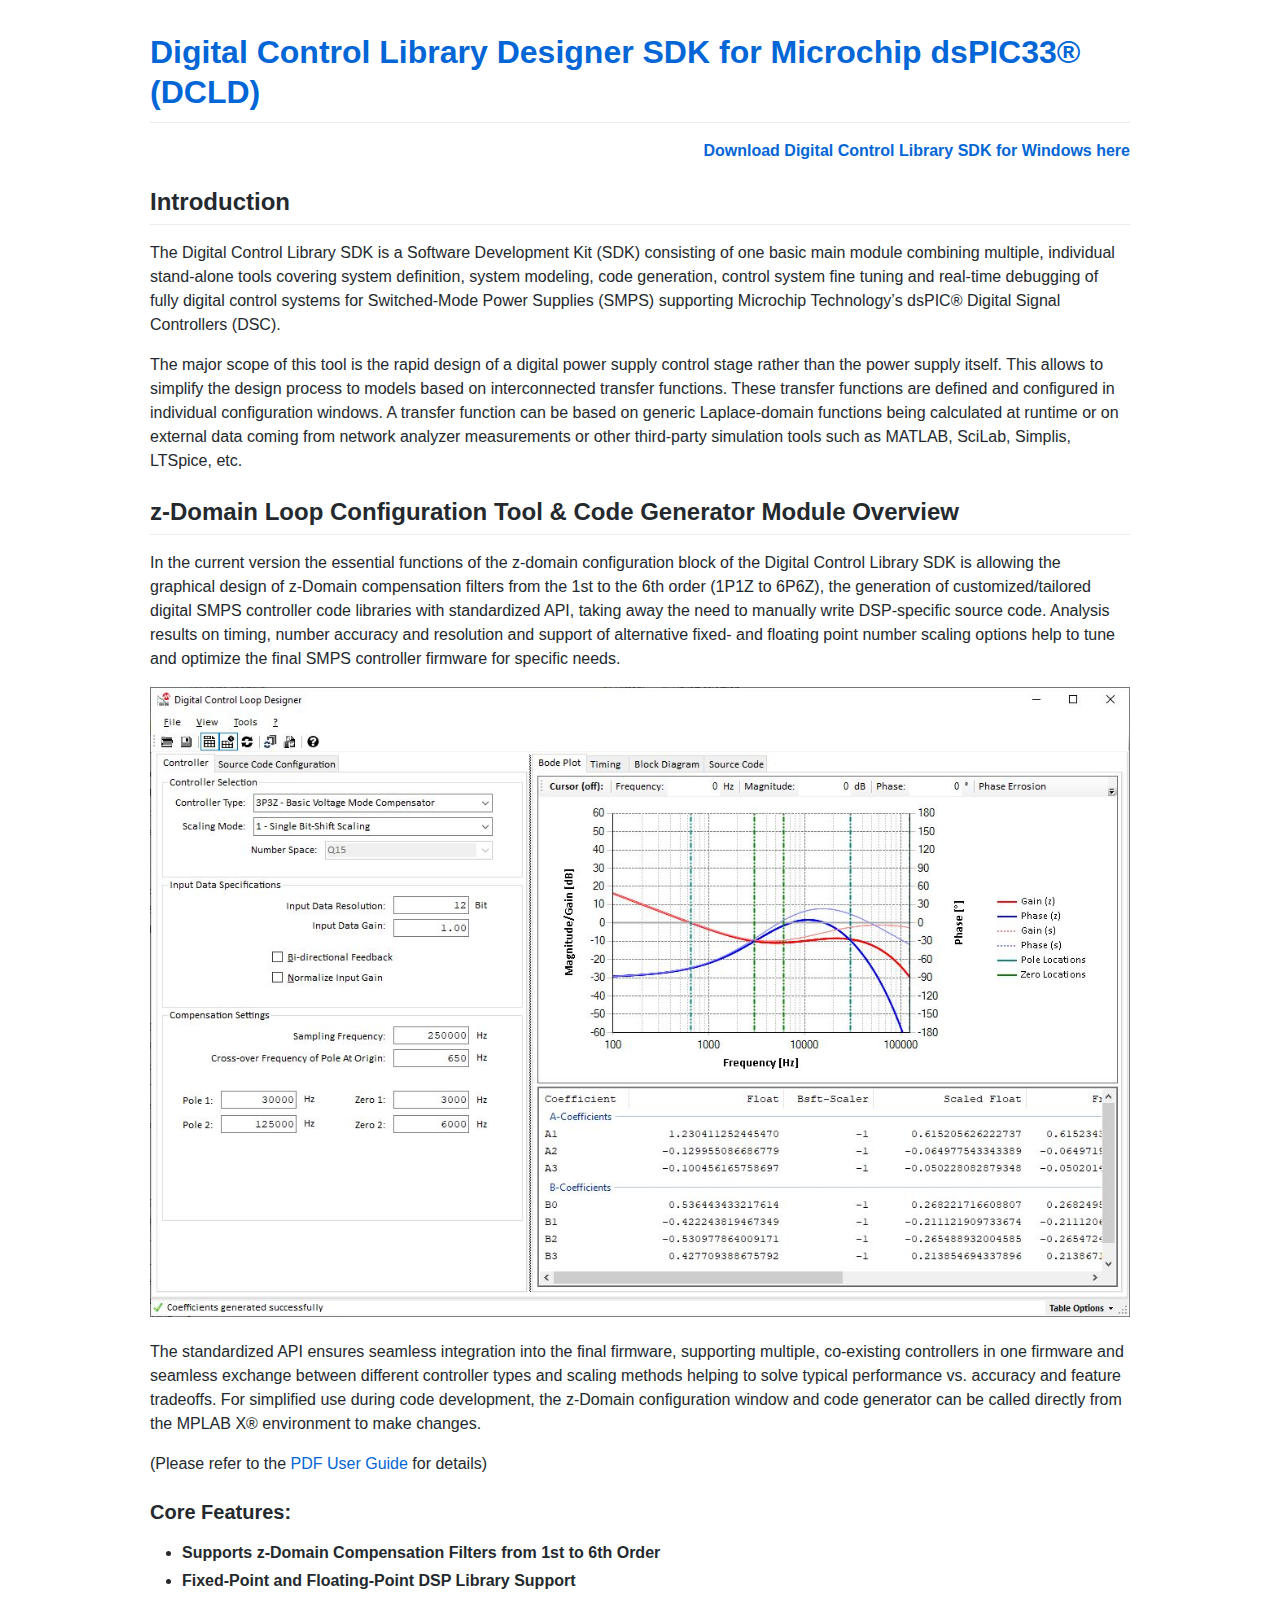
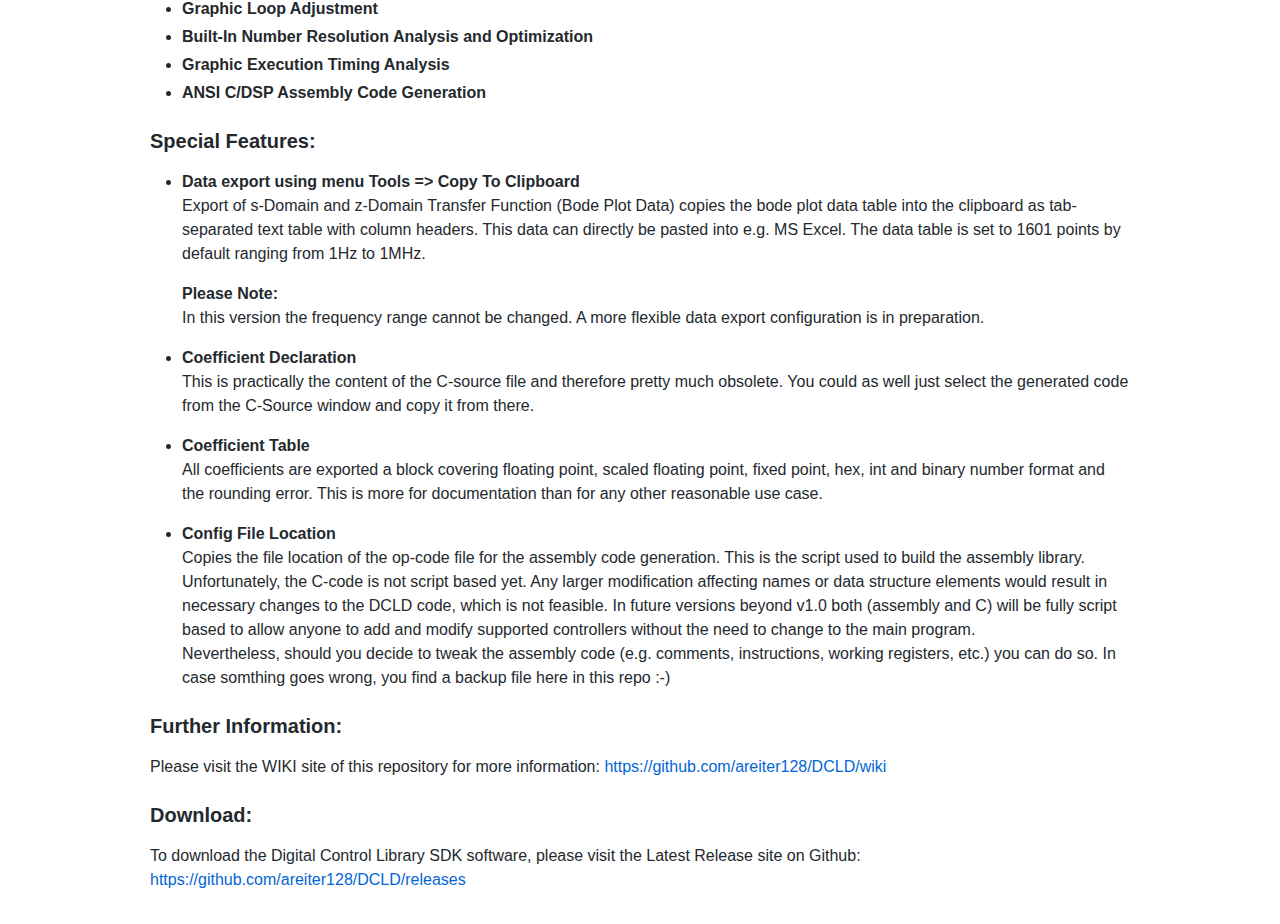
==== docs/index.html @ acfc8246 "Updated PDF User Guide link on Github IO Website" ====
<!DOCTYPE html>
<!-- saved from url=(0034)https://areiter128.github.io/DCLD/ -->
<html lang="en-US"><head><meta http-equiv="Content-Type" content="text/html; charset=UTF-8">
    
    <meta http-equiv="X-UA-Compatible" content="IE=edge">
    <meta name="viewport" content="width=device-width, initial-scale=1">

<!-- Begin Jekyll SEO tag v2.5.0 -->
<title>Digital Control Library Designer SDK for Microchip dsPIC33® (DCLD)</title>
<meta name="generator" content="Jekyll v3.8.5">
<meta property="og:title" content="Digital Control Library Designer SDK for Microchip dsPIC33® (DCLD)">
<meta property="og:locale" content="en_US">
<meta name="description" content="Digital Control Library SDK - z-Domain Loop Configuration Tool &amp; Code Generation">
<meta property="og:description" content="Digital Control Library SDK - z-Domain Loop Configuration Tool &amp; Code Generation">
<link rel="canonical" href="https://areiter128.github.io/DCLD/">
<meta property="og:url" content="https://areiter128.github.io/DCLD/">
<meta property="og:site_name" content="DCLD">
<script type="application/ld+json">
{"@type":"WebSite","headline":"Digital Control Library Designer SDK for Microchip dsPIC33® (DCLD)","url":"https://areiter128.github.io/DCLD/","name":"DCLD","description":"Digital Control Library SDK - z-Domain Loop Configuration Tool &amp; Code Generation","@context":"http://schema.org"}</script>
<!-- End Jekyll SEO tag -->

    <style class="anchorjs"></style><link rel="stylesheet" href="./index_files/style.css">
  </head>
  <body>
    <div class="container-lg px-3 my-5 markdown-body">
      
      

      <h1 id="digital-control-library-designer-sdk-for-microchip-dspic33-dcld"><a href="https://areiter128.github.io/DCLD/">Digital Control Library Designer SDK for Microchip dsPIC33® (DCLD)<a></h1>

<p align="right"><b><a href="https://github.com/areiter128/DCLD/releases">Download Digital Control Library SDK for Windows here</a></b></p>

<h2 id="z-domain-loop-configuration-tool--code-generator-module-overview">Introduction<a class="anchorjs-link " href="https://areiter128.github.io/DCLD/#z-domain-loop-configuration-tool--code-generator-module-overview" aria-label="Anchor" data-anchorjs-icon="" style="font: 1em/1 anchorjs-icons; padding-left: 0.375em;"></a></h2>

<p>The Digital Control Library SDK is a Software Development Kit (SDK) consisting of one basic main module combining multiple, individual stand-alone tools covering system definition, system modeling, code generation, control system fine tuning and real-time debugging of fully digital control systems for Switched-Mode Power Supplies (SMPS) supporting Microchip Technology’s dsPIC® Digital Signal Controllers (DSC).</p>

<p>The major scope of this tool is the rapid design of a digital power supply control stage rather than the power supply itself. This allows to simplify the design process to models based on interconnected transfer functions. These transfer functions are defined and configured in individual configuration windows. A transfer function can be based on generic Laplace-domain functions being calculated at runtime or on external data coming from network analyzer measurements or other third-party simulation tools such as MATLAB, SciLab, Simplis, LTSpice, etc.</p>

<h2 id="z-domain-loop-configuration-tool--code-generator-module-overview">z-Domain Loop Configuration Tool &amp; Code Generator Module Overview<a class="anchorjs-link " href="https://areiter128.github.io/DCLD/#z-domain-loop-configuration-tool--code-generator-module-overview" aria-label="Anchor" data-anchorjs-icon="" style="font: 1em/1 anchorjs-icons; padding-left: 0.375em;"></a></h2>

<p>In the current version the essential functions of the z-domain configuration block of the Digital Control Library SDK is allowing the graphical design of z-Domain compensation filters from the 1st to the 6th order (1P1Z to 6P6Z), the generation of customized/tailored digital SMPS controller code libraries with standardized API, taking away the need to manually write DSP-specific source code. Analysis results on timing, number accuracy and resolution and support of alternative fixed- and floating point number scaling options help to tune and optimize the final SMPS controller firmware for specific needs.</p>

<p><img src="./index_files/zDLD-main.JPG" alt="DCLD z-Domain Configuration Window"></p>

<p>The standardized API ensures seamless integration into the final firmware, supporting multiple, co-existing controllers in one firmware and seamless exchange between different controller types and scaling methods helping to solve typical performance vs. accuracy and feature tradeoffs.
For simplified use during code development, the z-Domain configuration window and code generator can be called directly from the MPLAB X® environment to make changes.</p>

<p>(Please refer to the <a href="https://github.com/areiter128/DCLD/releases/download/v0.9.7.99/181026e_dcld_beta_user_guide.pdf">PDF User Guide</a> for details)</p>

<h3 id="core-features">Core Features:<a class="anchorjs-link " href="https://areiter128.github.io/DCLD/#core-features" aria-label="Anchor" data-anchorjs-icon="" style="font: 1em/1 anchorjs-icons; padding-left: 0.375em;"></a></h3>
<ul>
  <li><strong>Supports z-Domain Compensation Filters from 1st to 6th Order</strong></li>
  <li><strong>Fixed-Point and Floating-Point DSP Library Support</strong></li>
  <li><strong>Graphic Loop Adjustment</strong></li>
  <li><strong>Built-In Number Resolution Analysis and Optimization</strong></li>
  <li><strong>Graphic Execution Timing Analysis</strong></li>
  <li><strong>ANSI C/DSP Assembly Code Generation</strong></li>
</ul>

<h3 id="special-features">Special Features:<a class="anchorjs-link " href="https://areiter128.github.io/DCLD/#special-features" aria-label="Anchor" data-anchorjs-icon="" style="font: 1em/1 anchorjs-icons; padding-left: 0.375em;"></a></h3>
<ul>
  <li>
    <p><strong>Data export using menu Tools =&gt; Copy To Clipboard</strong><br>
Export of s-Domain and z-Domain Transfer Function (Bode Plot Data) copies the bode plot data table into the clipboard as tab-separated text table with column headers. This data can directly be pasted into e.g. MS Excel. The data table is set to 1601 points by default ranging from 1Hz to 1MHz.</p>

    <p><strong>Please Note:</strong><br>
  In this version the frequency range cannot be changed. A more flexible data export configuration is in preparation.</p>
  </li>
  <li>
    <p><strong>Coefficient Declaration</strong><br>
This is practically the content of the C-source file and therefore pretty much obsolete. You could as well just select the generated code from the C-Source window and copy it from there.</p>
  </li>
  <li>
    <p><strong>Coefficient Table</strong><br>
All coefficients are exported a block covering floating point, scaled floating point, fixed point, hex, int and binary number format and the rounding error. This is more for documentation than for any other reasonable use case.</p>
  </li>
  <li>
    <p><strong>Config File Location</strong><br>
Copies the file location of the op-code file for the assembly code generation. This is the script used to build the assembly library. Unfortunately, the C-code is not script based yet. Any larger modification affecting names or data structure elements would result in necessary changes to the DCLD code, which is not feasible. In future versions beyond v1.0 both (assembly and C) will be fully script based to allow anyone to add and modify supported controllers without the need to change to the main program.<br>
Nevertheless, should you decide to tweak the assembly code (e.g. comments, instructions, working registers, etc.) you can do so. In case somthing goes wrong, you find a backup file here in this repo :-)</p>
  </li>
</ul>

<h3 id="further-information">Further Information:<a class="anchorjs-link " href="https://areiter128.github.io/DCLD/#further-information" aria-label="Anchor" data-anchorjs-icon="" style="font: 1em/1 anchorjs-icons; padding-left: 0.375em;"></a></h3>

<p>Please visit the WIKI site of this repository for more information: <a href="https://github.com/areiter128/DCLD/wiki">https://github.com/areiter128/DCLD/wiki</a></p>

<h3 id="further-information">Download:<a class="anchorjs-link " href="https://areiter128.github.io/DCLD/#download" aria-label="Anchor" data-anchorjs-icon="" style="font: 1em/1 anchorjs-icons; padding-left: 0.375em;"></a></h3>

<p> To download the Digital Control Library SDK software, please visit the Latest Release site on Github: <a href="https://github.com/areiter128/DCLD/releases">https://github.com/areiter128/DCLD/releases</a></p>


    </div>
    <script src="./index_files/anchor.min.js.download" integrity="sha256-lZaRhKri35AyJSypXXs4o6OPFTbTmUoltBbDCbdzegg=" crossorigin="anonymous"></script>
    <script>anchors.add();</script>
    
  

</body></html>
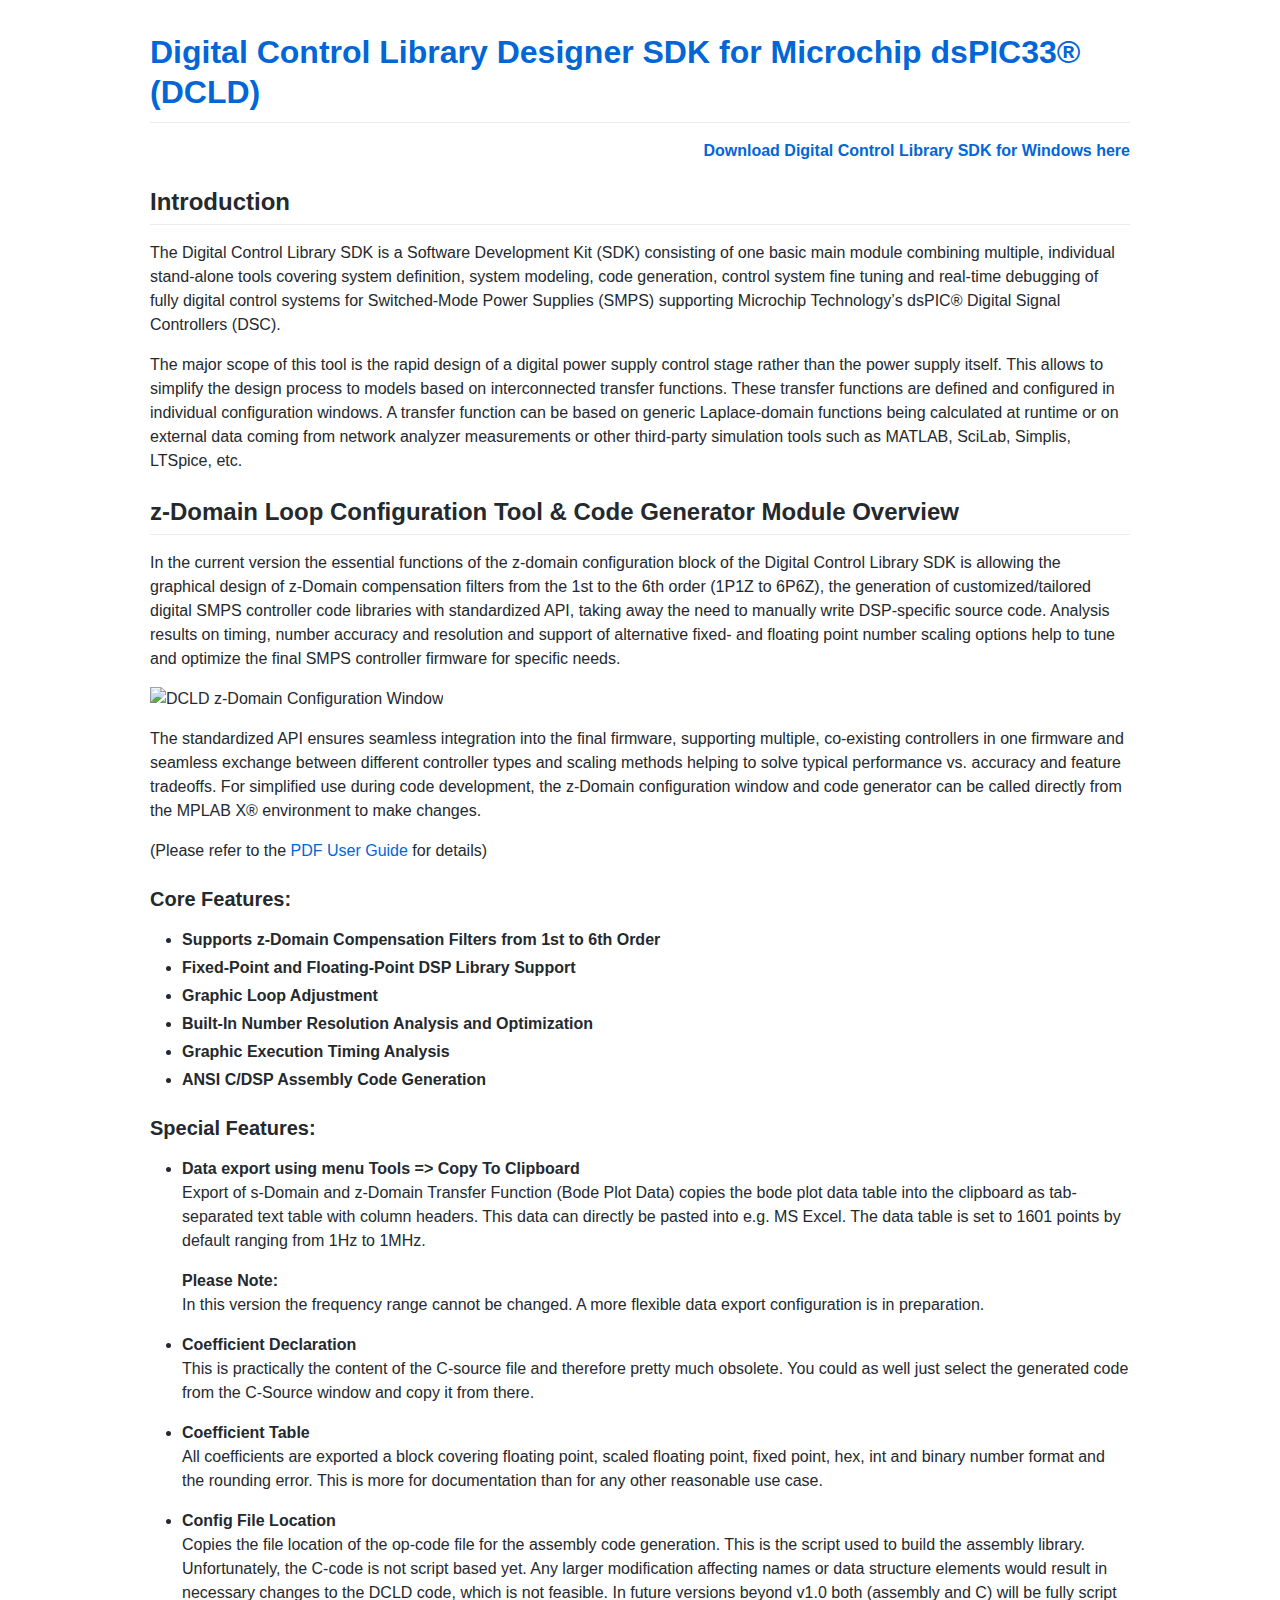
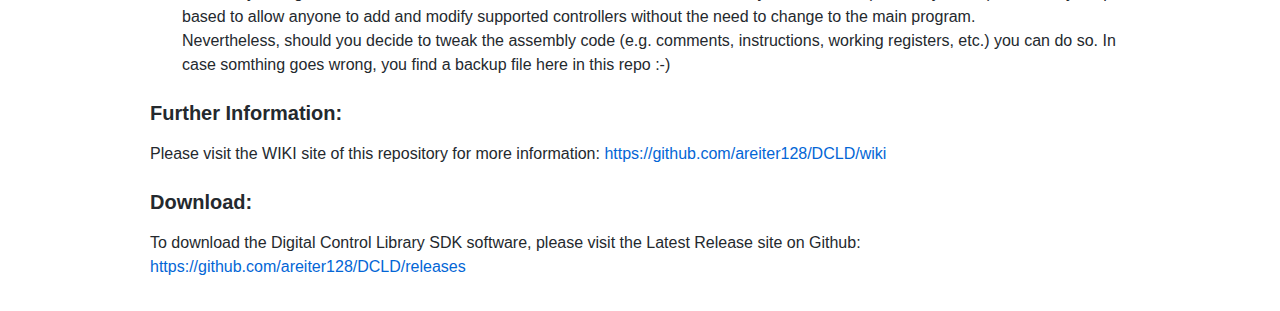
==== commit 8f7d449b: "Update index.html" ====
--- a/docs/index.html
+++ b/docs/index.html
@@ -40,12 +40,12 @@
 
 <p>In the current version the essential functions of the z-domain configuration block of the Digital Control Library SDK is allowing the graphical design of z-Domain compensation filters from the 1st to the 6th order (1P1Z to 6P6Z), the generation of customized/tailored digital SMPS controller code libraries with standardized API, taking away the need to manually write DSP-specific source code. Analysis results on timing, number accuracy and resolution and support of alternative fixed- and floating point number scaling options help to tune and optimize the final SMPS controller firmware for specific needs.</p>
 
-<p><img src="./index_files/zDLD-main.JPG" alt="DCLD z-Domain Configuration Window"></p>
+<p><img src="./docs/index_files/zDLD-main.JPG" alt="DCLD z-Domain Configuration Window"></p>
 
 <p>The standardized API ensures seamless integration into the final firmware, supporting multiple, co-existing controllers in one firmware and seamless exchange between different controller types and scaling methods helping to solve typical performance vs. accuracy and feature tradeoffs.
 For simplified use during code development, the z-Domain configuration window and code generator can be called directly from the MPLAB X® environment to make changes.</p>
 
-<p>(Please refer to the <a href="https://github.com/areiter128/DCLD/releases/download/v0.9.7.99/181026e_dcld_beta_user_guide.pdf">PDF User Guide</a> for details)</p>
+<p>(Please refer to the <a href="./latest_releases/181026g_dcld_beta_user_guide.pdf">PDF User Guide</a> for details)</p>
 
 <h3 id="core-features">Core Features:<a class="anchorjs-link " href="https://areiter128.github.io/DCLD/#core-features" aria-label="Anchor" data-anchorjs-icon="" style="font: 1em/1 anchorjs-icons; padding-left: 0.375em;"></a></h3>
 <ul>
@@ -96,4 +96,4 @@
     
   
 
-</body></html>+</body></html>
